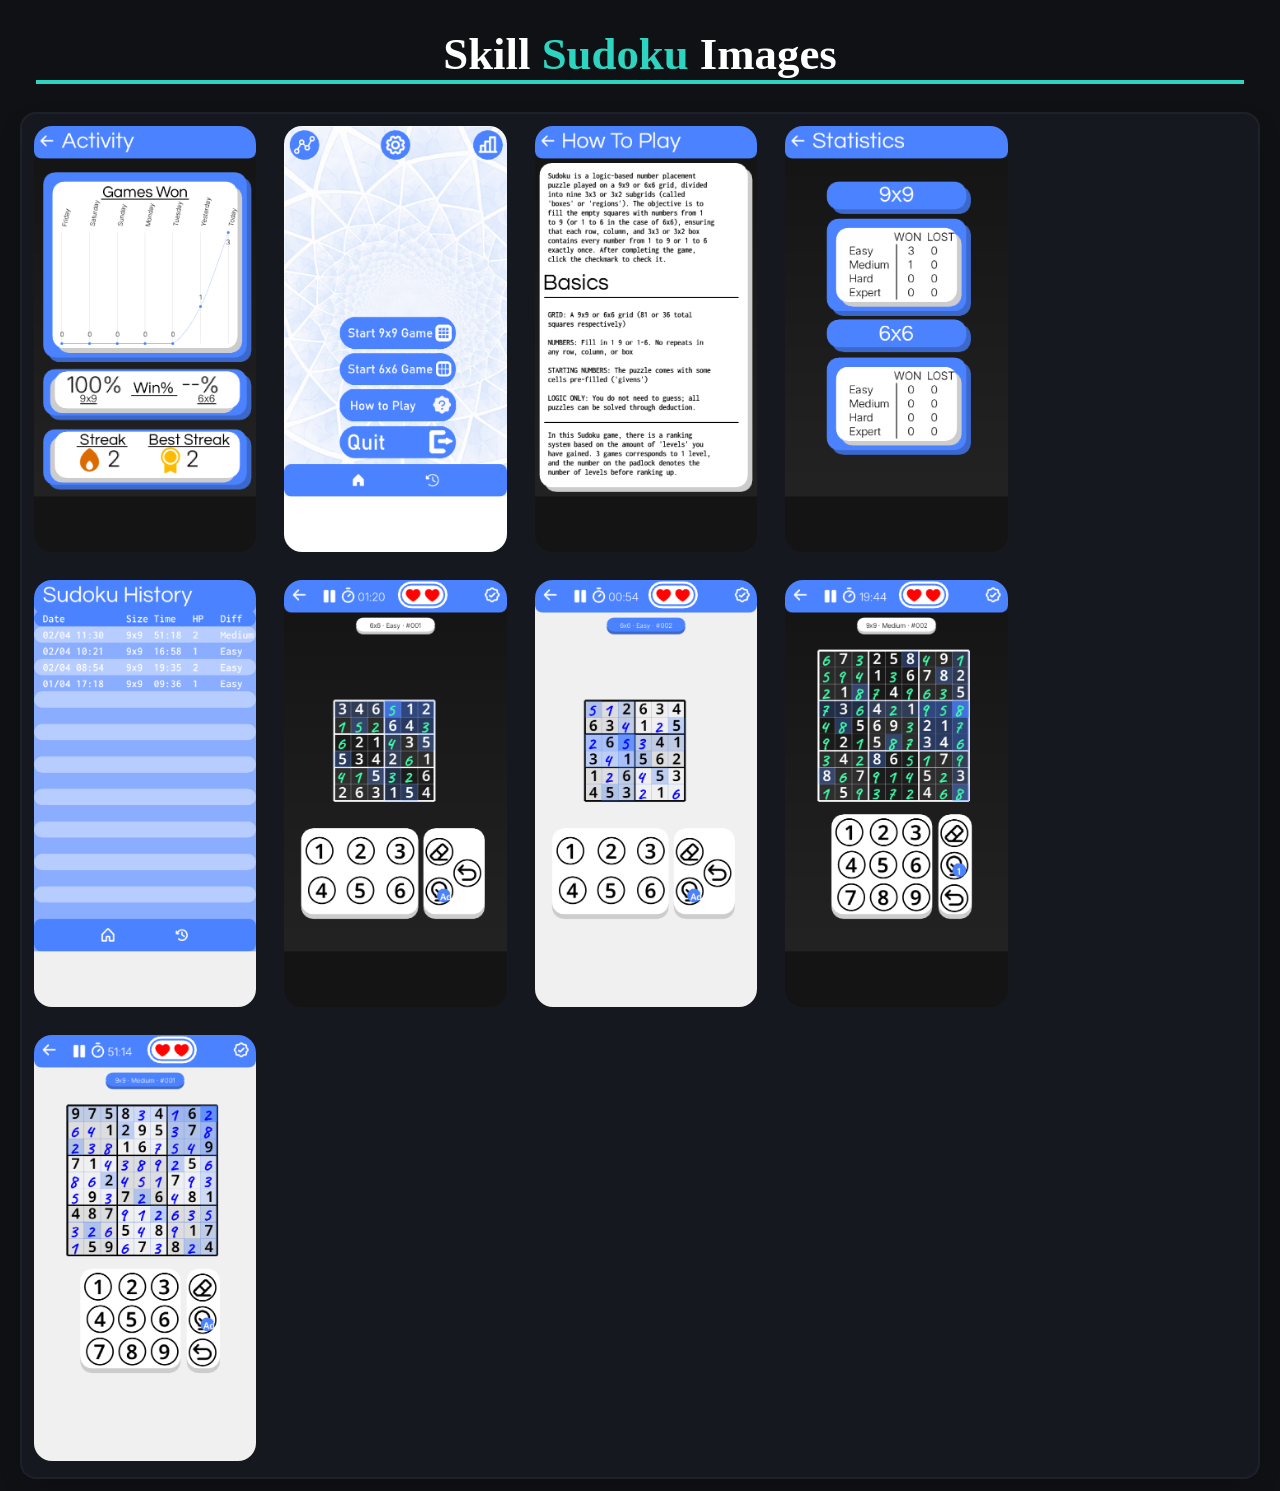
==== images/skill-sudoku/index.html @ 5ee5bf04 "Fix IGRS webpage Fix the Images folder to have a /index.html file featuring an image gallery with sc" ====
<!doctype html>
<html lang="en">
  <head>
    <meta charset="UTF-8" />
    <meta name="viewport" content="width=device-width, initial-scale=1.0" />
    <meta http-equiv="X-UA-Compatible" content="ie=edge" />
    <title>Skill Sudoku Images</title>
    <link rel="stylesheet" href="style.css" />
  </head>
  <body>
    <h1>Skill <span class="accent-color">Sudoku</span> Images</h1>
    <div class="images-container">
      <img src="activity-screen.png" alt="Activity Screen" />
      <img src="home-screen.png" alt="Home Screen" />
      <img src="how-to-play-screen.png" alt="How To Play Screen" />
      <img src="statistics-screen.png" alt="Statistics Screen" />
      <img src="sudoku-history-screen.png" alt="Sudoku History Screen" />
      <img src="playing-6x6-dark-mode.png" alt="Playing 6x6 Dark Mode" />
      <img src="playing-6x6-light-mode.png" alt="Playing 6x6 Light Mode" />
      <img src="playing-9x9-dark-mode.png" alt="Playing 9x9 Dark Mode" />
      <img src="playing-9x9-light-mode.png" alt="Playing 9x9 Light Mode" />
    </div>
  </body>
</html>
---- images/skill-sudoku/style.css ----
:root {
  --bg: #0f1115;
  --surface: #16181f;
  --surface-2: #1e212b;
  --accent-dim: #0f766e;
  --accent: #2dd4bf;

  background-color: var(--bg);
}

h1 {
  font-family: "Playfair Display", serif;
  font-size: 2.8rem;
  font-weight: 600;
  color: white;
  margin: 4rem 0 2.5rem;
  text-align: center;

  border-bottom: 4px solid var(--accent);
  margin: 28px;
}

.accent-color {
  color: var(--accent)
}

/* Images */
.images-container {
  display: block;
  justify-content: center;
  background: var(--surface);
  border-radius: 16px;
  border: 2px solid var(--surface-2);
  transition: all 0.25s ease;
  box-shadow: 0 10px 30px -12px rgba(0, 0, 0, 0.4);
  margin: 12px;
}

.images-container:hover {
  border-color: var(--accent-dim);
  transform: translateY(-10px);
}

img {
  border-radius: 18px;
  border: 1px solid var(--surface-2)
  box-shadow:
    0 8px 24px rgba(0, 0, 0, 0.4),
    0 2px 8px rgba(0, 0, 0, 0.3);
  transition: transform 0.2s ease;
  width: 18%;
  height: auto;
  margin: 12px;
}

img:hover {
  transform: scale(1.06);
}
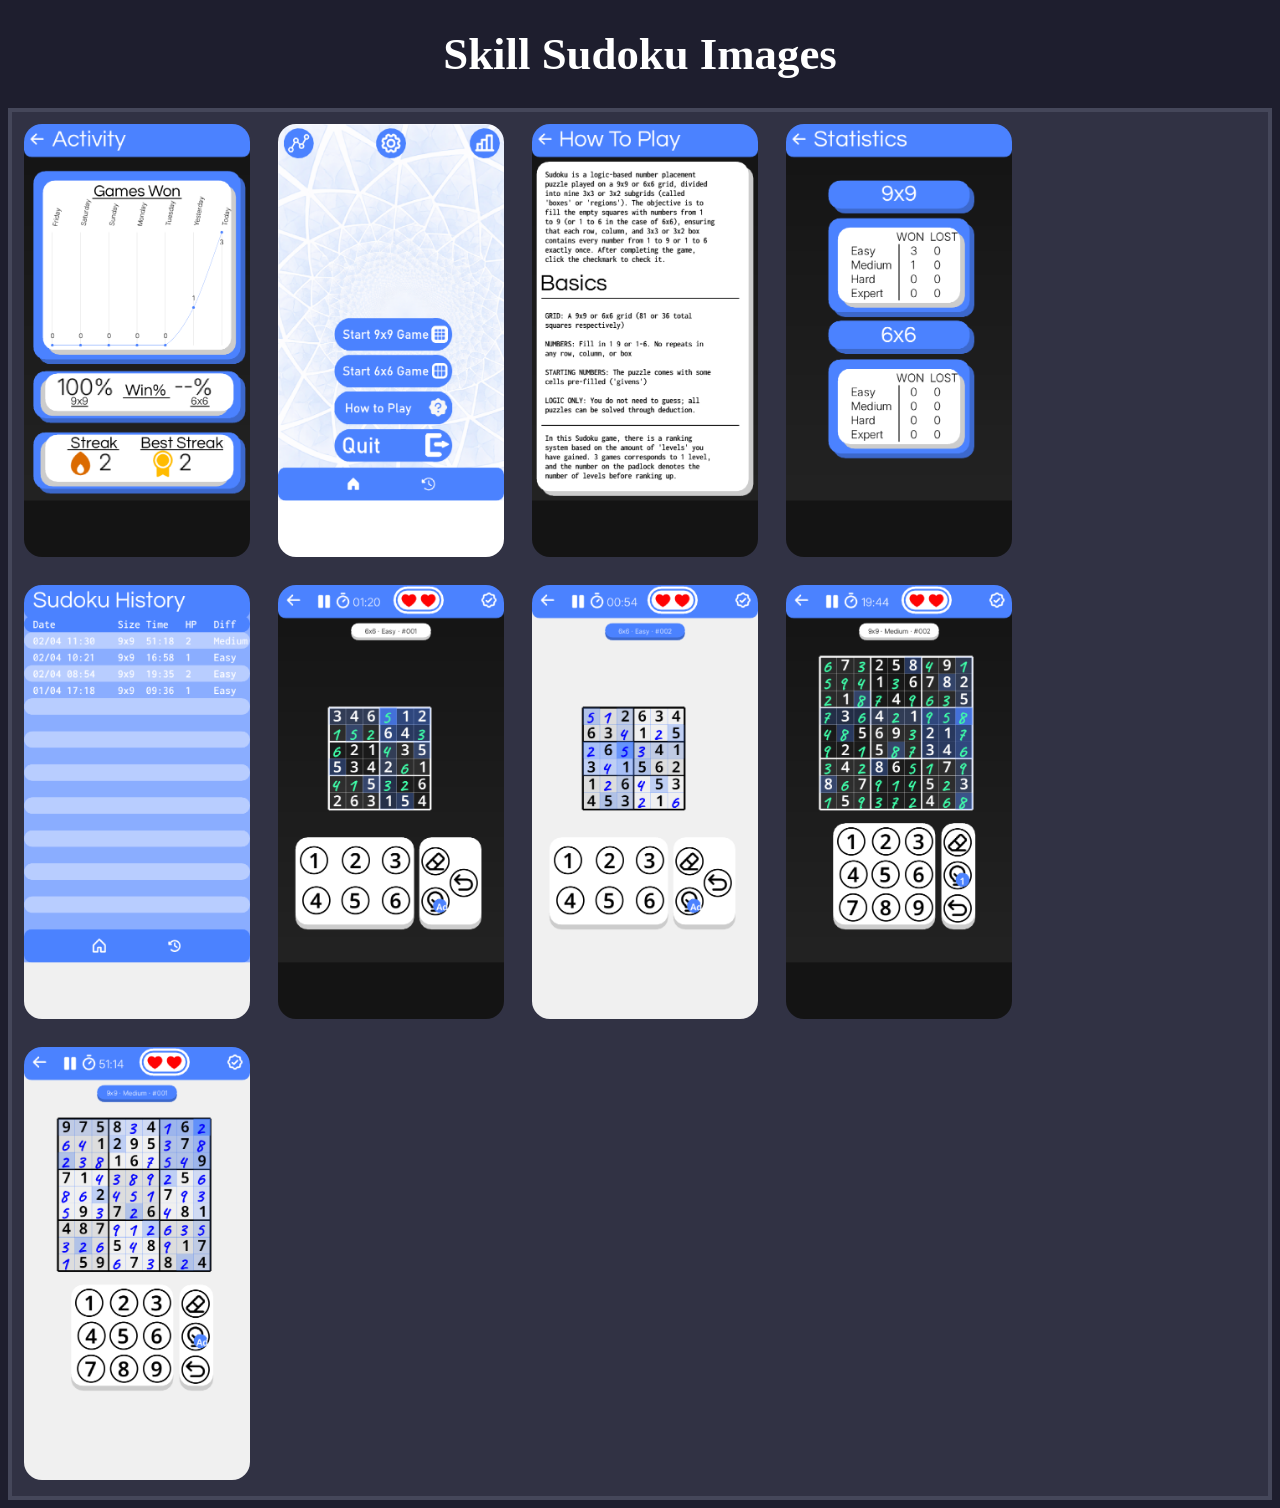
==== commit 221093bb: "Update design and accents" ====
--- a/images/skill-sudoku/index.html
+++ b/images/skill-sudoku/index.html
@@ -8,7 +8,7 @@
     <link rel="stylesheet" href="style.css" />
   </head>
   <body>
-    <h1>Skill <span class="accent-color">Sudoku</span> Images</h1>
+    <h1>Skill Sudoku Images</h1>
     <div class="images-container">
       <img src="activity-screen.png" alt="Activity Screen" />
       <img src="home-screen.png" alt="Home Screen" />
--- a/images/skill-sudoku/style.css
+++ b/images/skill-sudoku/style.css
@@ -1,9 +1,9 @@
 :root {
-  --bg: #0f1115;
-  --surface: #16181f;
-  --surface-2: #1e212b;
-  --accent-dim: #0f766e;
-  --accent: #2dd4bf;
+  --bg: #1e1e2e;
+  --surface: #313244;
+  --surface-2: #45475a;
+  --accent: #f6b666;
+  --accent-dim: #ebab7e;
 
   background-color: var(--bg);
 }
@@ -16,12 +16,7 @@
   margin: 4rem 0 2.5rem;
   text-align: center;
 
-  border-bottom: 4px solid var(--accent);
   margin: 28px;
-}
-
-.accent-color {
-  color: var(--accent)
 }
 
 /* Images */
@@ -29,16 +24,13 @@
   display: block;
   justify-content: center;
   background: var(--surface);
-  border-radius: 16px;
-  border: 2px solid var(--surface-2);
-  transition: all 0.25s ease;
-  box-shadow: 0 10px 30px -12px rgba(0, 0, 0, 0.4);
-  margin: 12px;
+  overflow: hidden;
+  border: 4px solid var(--surface-2);
+  transition: border-color 0.08s ease;
 }
 
 .images-container:hover {
   border-color: var(--accent-dim);
-  transform: translateY(-10px);
 }
 
 img {
